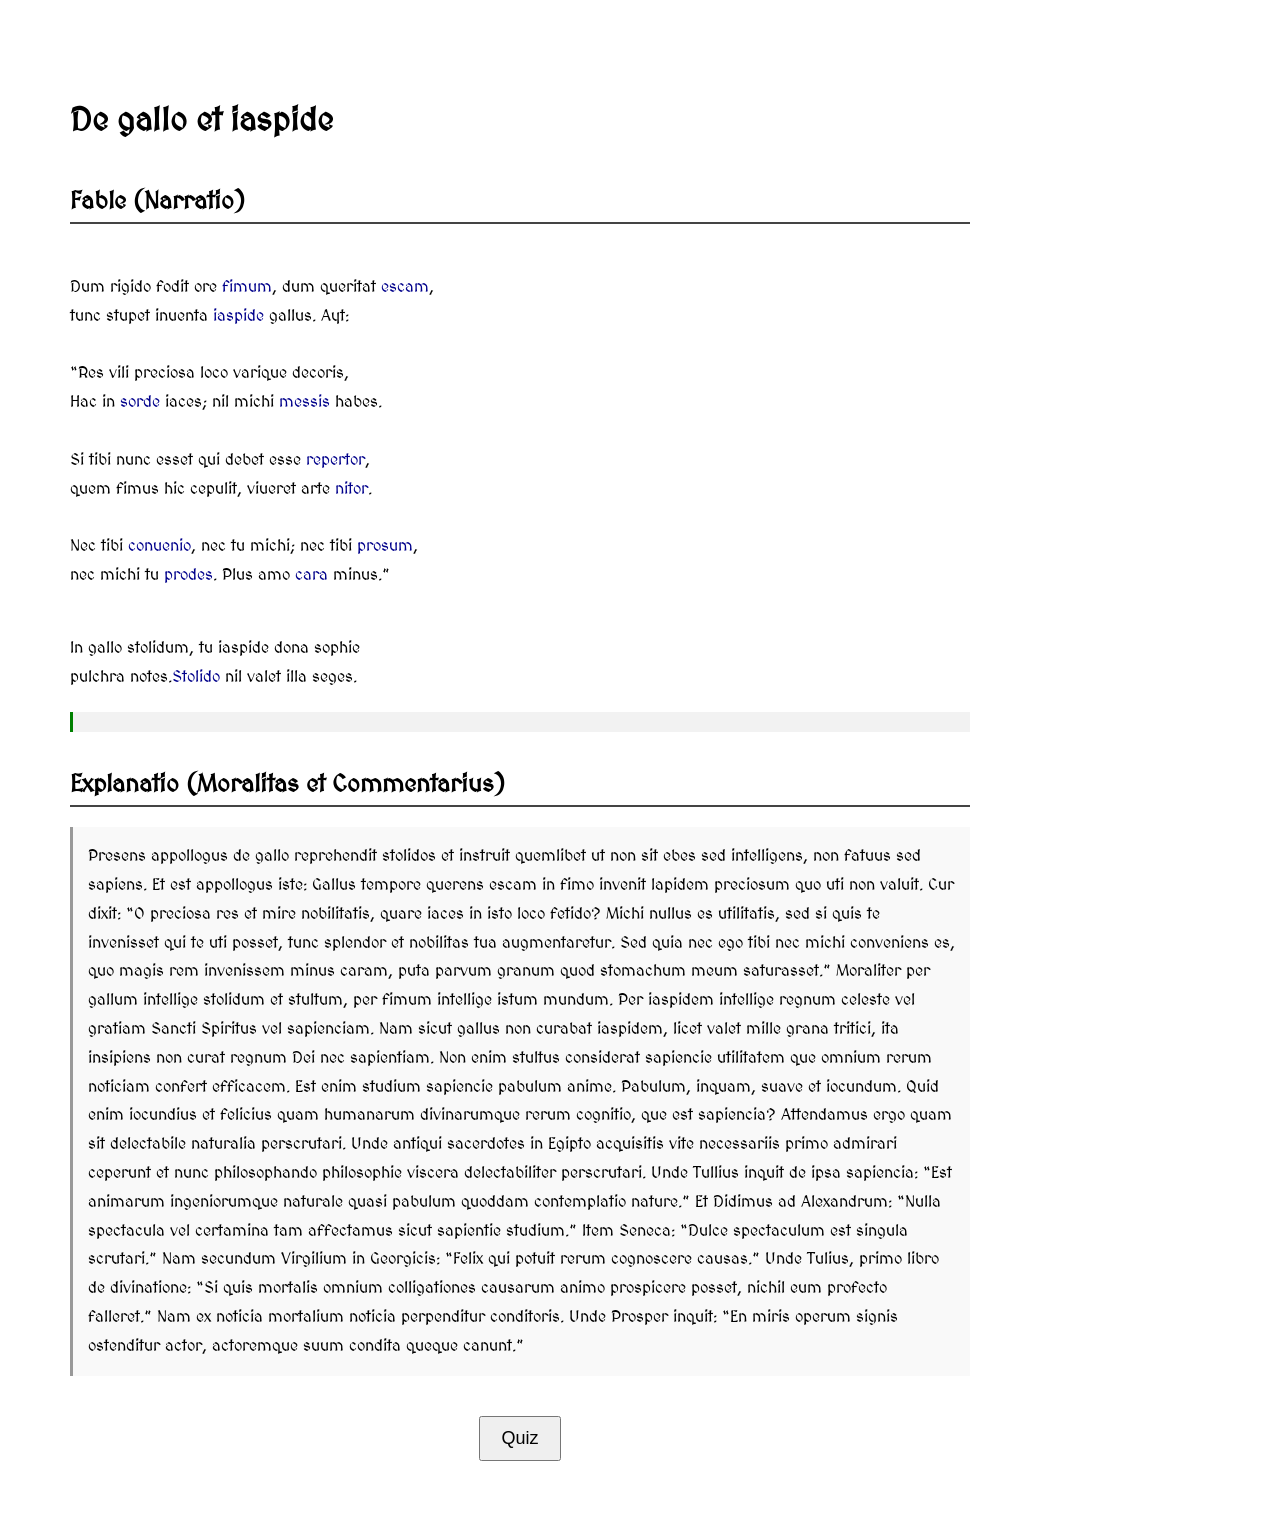
==== fable.html @ 04a35dd5 "Rename fable1.html to fable.html" ====
<!DOCTYPE html>
<html>
<head>
<meta charset="UTF-8">

<link href="https://fonts.googleapis.com/css2?family=MedievalSharp&display=swap" rel="stylesheet">

<style>
body {
  font-family: 'MedievalSharp', cursive;
  margin: 40px;
  line-height: 1.8;

  background-image: url("https://www.english.ox.ac.uk/sites/default/files/styles/mt_image_large/public/english/images/article/767px-wenceslas_hollar_-_the_cock_and_the_jewel.jpg?itok=mAj4ozid");
  background-size: cover;
  background-position: center;
  background-attachment: fixed;
}

/* MAIN CONTAINER */
.content {
  max-width: 900px;
  background: rgba(255, 255, 255, 0.65);
  padding: 30px;
  border-radius: 10px;
}

/* VERSE STYLE */
.latin {
  white-space: pre-line;
}

/* CLICKABLE WORDS */
.w {
  color: darkblue;
  cursor: pointer;
}

/* GLOSS BOX */
#gloss {
  margin-top: 20px;
  padding: 10px;
  border-left: 3px solid green;
  background: rgba(240, 240, 240, 0.85);
}

/* COMMENTARY */
.commentary {
  background: rgba(248, 248, 248, 0.85);
  padding: 15px;
  border-left: 3px solid #999;
  margin-top: 10px;
}

/* TITLES */
h2 {
  border-bottom: 2px solid #444;
  margin-top: 30px;
}
</style>
</head>

<body>

<div class="content">

<h1>De gallo et iaspide</h1>

<!-- FABLE -->
<h2>Fable (Narratio)</h2>

<p class="latin">
Dum rigido fodit ore <span class="w" onclick="g('fimum')">fimum</span>, dum queritat <span class="w" onclick="g('escam')">escam</span>,
tunc stupet inuenta <span class="w" onclick="g('iaspis')">iaspide</span> gallus. Ayt:

“Res vili preciosa loco varique decoris,
Hac in <span class="w" onclick="g('sorde')">sorde</span> iaces; nil michi <span class="w" onclick="g('messis')">messis</span> habes.

Si tibi nunc esset qui debet esse <span class="w" onclick="g('repertor')">repertor</span>,
quem fimus hic cepulit, viueret arte <span class="w" onclick="g('nitor')">nitor</span>.

Nec tibi <span class="w" onclick="g('conuenio')">conuenio</span>, nec tu michi; nec tibi <span class="w" onclick="g('prosum')">prosum</span>,
nec michi tu <span class="w" onclick="g('prodes')">prodes</span>. Plus amo <span class="w" onclick="g('cara')">cara</span> minus.”
</p>

<p class="latin">
In gallo stolidum, tu iaspide dona sophie 
pulchra notes.<span class="w" onclick="g('stolido')">Stolido</span> nil valet illa seges.
</p>

<!-- GLOSS OUTPUT -->
<div id="gloss"></div>

<!-- COMMENTARY -->
<h2>Explanatio (Moralitas et Commentarius)</h2>

<div class="commentary">
Presens appollogus de gallo reprehendit stolidos et instruit quemlibet ut non sit ebes sed intelligens, non fatuus sed sapiens.

Et est appollogus iste:
Gallus tempore querens escam in fimo invenit lapidem preciosum quo uti non valuit.

Cur dixit: “O preciosa res et mire nobilitatis, quare iaces in isto loco fetido?
Michi nullus es utilitatis, sed si quis te invenisset qui te uti posset, tunc splendor et nobilitas tua augmentaretur.
Sed quia nec ego tibi nec michi conveniens es, quo magis rem invenissem minus caram, puta parvum granum quod stomachum meum saturasset.”

Moraliter per gallum intellige stolidum et stultum, per fimum intellige istum mundum.
Per iaspidem intellige regnum celeste vel gratiam Sancti Spiritus vel sapienciam.

Nam sicut gallus non curabat iaspidem, licet valet mille grana tritici, ita insipiens non curat regnum Dei nec sapientiam.

Non enim stultus considerat sapiencie utilitatem que omnium rerum noticiam confert efficacem.

Est enim studium sapiencie pabulum anime.
Pabulum, inquam, suave et iocundum.

Quid enim iocundius et felicius quam humanarum divinarumque rerum cognitio, que est sapiencia?

Attendamus ergo quam sit delectabile naturalia perscrutari.

Unde antiqui sacerdotes in Egipto acquisitis vite necessariis primo admirari ceperunt et nunc philosophando philosophie viscera delectabiliter perscrutari.

Unde Tullius inquit de ipsa sapiencia:
“Est animarum ingeniorumque naturale quasi pabulum quoddam contemplatio nature.”

Et Didimus ad Alexandrum:
“Nulla spectacula vel certamina tam affectamus sicut sapientie studium.”

Item Seneca:
“Dulce spectaculum est singula scrutari.”

Nam secundum Virgilium in Georgicis:
“Felix qui potuit rerum cognoscere causas.”

Unde Tulius, primo libro de divinatione:
“Si quis mortalis omnium colligationes causarum animo prospicere posset, nichil eum profecto falleret.”

Nam ex noticia mortalium noticia perpenditur conditoris.

Unde Prosper inquit:
“En miris operum signis ostenditur actor, actoremque suum condita queque canunt.”
</div>

<div style="text-align:center; margin-top:40px;">
  <a href="quiz.html">
    <button style="font-size:18px; padding:10px 20px; cursor:pointer;">
      Quiz
    </button>
  </a>
</div>
</div>

<script>
function g(w) {

let t = "";

if (w === "fimum") t = "terram";
if (w === "escam") t = "cibum";
if (w === "iaspis") t = "sapientia / lapis preciosus";
if (w === "sorde") t = "immunditia";
if (w === "messis") t = "fructus";
if (w === "repertor") t = "inventor";
if (w === "nitor") t = "splendor";
if (w === "conuenio") t = "congruo / aptus sum";
if (w === "prosum") t = "utilis sum";
if (w === "prodes") t = "utilis es";
if (w === "cara") t = "pretiosa";
if (w === "stolido") t = "stulto / insipiente";

document.getElementById("gloss").innerHTML = t;
}
</script>

</body>
</html>
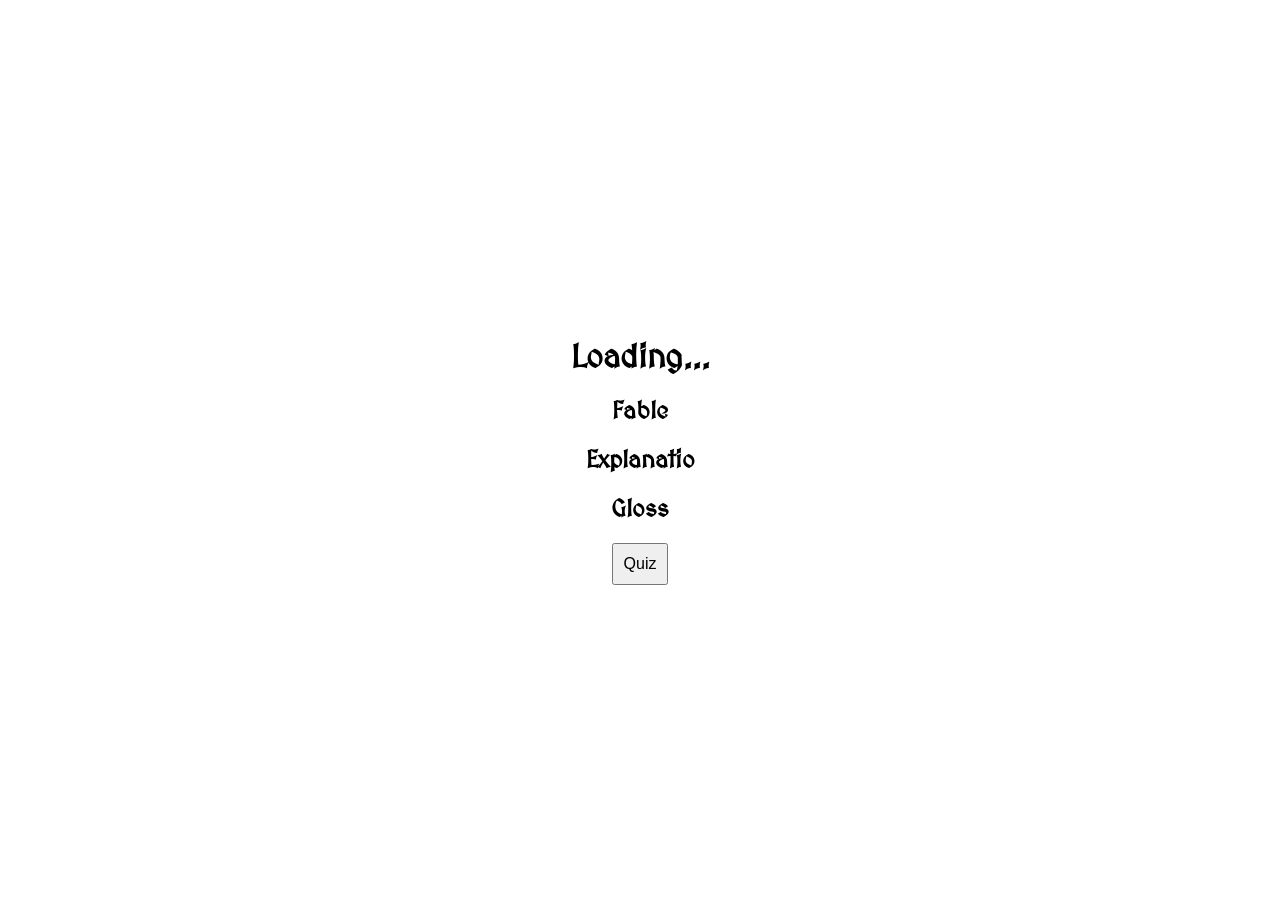
==== commit 3fb9b36a: "Update fable.html" ====
--- a/fable.html
+++ b/fable.html
@@ -1,176 +1,42 @@
 <!DOCTYPE html>
 <html>
 <head>
-<meta charset="UTF-8">
+  <meta charset="UTF-8">
 
-<link href="https://fonts.googleapis.com/css2?family=MedievalSharp&display=swap" rel="stylesheet">
+  <title>Fable</title>
 
-<style>
-body {
-  font-family: 'MedievalSharp', cursive;
-  margin: 40px;
-  line-height: 1.8;
+  <!-- medieval font -->
+  <link href="https://fonts.googleapis.com/css2?family=MedievalSharp&display=swap" rel="stylesheet">
 
-  background-image: url("https://www.english.ox.ac.uk/sites/default/files/styles/mt_image_large/public/english/images/article/767px-wenceslas_hollar_-_the_cock_and_the_jewel.jpg?itok=mAj4ozid");
-  background-size: cover;
-  background-position: center;
-  background-attachment: fixed;
-}
-
-/* MAIN CONTAINER */
-.content {
-  max-width: 900px;
-  background: rgba(255, 255, 255, 0.65);
-  padding: 30px;
-  border-radius: 10px;
-}
-
-/* VERSE STYLE */
-.latin {
-  white-space: pre-line;
-}
-
-/* CLICKABLE WORDS */
-.w {
-  color: darkblue;
-  cursor: pointer;
-}
-
-/* GLOSS BOX */
-#gloss {
-  margin-top: 20px;
-  padding: 10px;
-  border-left: 3px solid green;
-  background: rgba(240, 240, 240, 0.85);
-}
-
-/* COMMENTARY */
-.commentary {
-  background: rgba(248, 248, 248, 0.85);
-  padding: 15px;
-  border-left: 3px solid #999;
-  margin-top: 10px;
-}
-
-/* TITLES */
-h2 {
-  border-bottom: 2px solid #444;
-  margin-top: 30px;
-}
-</style>
+  <!-- our CSS -->
+  <link rel="stylesheet" href="style.css">
 </head>
 
 <body>
 
-<div class="content">
+  <!-- 📦 main content box -->
+  <div class="container">
 
-<h1>De gallo et iaspide</h1>
+    <!-- 🧠 title will be filled by JavaScript -->
+    <h1 id="title">Loading...</h1>
 
-<!-- FABLE -->
-<h2>Fable (Narratio)</h2>
+    <h2>Fable</h2>
+    <p id="latin"></p>
 
-<p class="latin">
-Dum rigido fodit ore <span class="w" onclick="g('fimum')">fimum</span>, dum queritat <span class="w" onclick="g('escam')">escam</span>,
-tunc stupet inuenta <span class="w" onclick="g('iaspis')">iaspide</span> gallus. Ayt:
+    <h2>Explanatio</h2>
+    <p id="commentary"></p>
 
-“Res vili preciosa loco varique decoris,
-Hac in <span class="w" onclick="g('sorde')">sorde</span> iaces; nil michi <span class="w" onclick="g('messis')">messis</span> habes.
+    <!-- 📚 vocabulary box -->
+    <h2>Gloss</h2>
+    <div id="gloss"></div>
 
-Si tibi nunc esset qui debet esse <span class="w" onclick="g('repertor')">repertor</span>,
-quem fimus hic cepulit, viueret arte <span class="w" onclick="g('nitor')">nitor</span>.
+    <!-- 🔘 quiz button -->
+    <button onclick="goQuiz()">Quiz</button>
 
-Nec tibi <span class="w" onclick="g('conuenio')">conuenio</span>, nec tu michi; nec tibi <span class="w" onclick="g('prosum')">prosum</span>,
-nec michi tu <span class="w" onclick="g('prodes')">prodes</span>. Plus amo <span class="w" onclick="g('cara')">cara</span> minus.”
-</p>
+  </div>
 
-<p class="latin">
-In gallo stolidum, tu iaspide dona sophie 
-pulchra notes.<span class="w" onclick="g('stolido')">Stolido</span> nil valet illa seges.
-</p>
-
-<!-- GLOSS OUTPUT -->
-<div id="gloss"></div>
-
-<!-- COMMENTARY -->
-<h2>Explanatio (Moralitas et Commentarius)</h2>
-
-<div class="commentary">
-Presens appollogus de gallo reprehendit stolidos et instruit quemlibet ut non sit ebes sed intelligens, non fatuus sed sapiens.
-
-Et est appollogus iste:
-Gallus tempore querens escam in fimo invenit lapidem preciosum quo uti non valuit.
-
-Cur dixit: “O preciosa res et mire nobilitatis, quare iaces in isto loco fetido?
-Michi nullus es utilitatis, sed si quis te invenisset qui te uti posset, tunc splendor et nobilitas tua augmentaretur.
-Sed quia nec ego tibi nec michi conveniens es, quo magis rem invenissem minus caram, puta parvum granum quod stomachum meum saturasset.”
-
-Moraliter per gallum intellige stolidum et stultum, per fimum intellige istum mundum.
-Per iaspidem intellige regnum celeste vel gratiam Sancti Spiritus vel sapienciam.
-
-Nam sicut gallus non curabat iaspidem, licet valet mille grana tritici, ita insipiens non curat regnum Dei nec sapientiam.
-
-Non enim stultus considerat sapiencie utilitatem que omnium rerum noticiam confert efficacem.
-
-Est enim studium sapiencie pabulum anime.
-Pabulum, inquam, suave et iocundum.
-
-Quid enim iocundius et felicius quam humanarum divinarumque rerum cognitio, que est sapiencia?
-
-Attendamus ergo quam sit delectabile naturalia perscrutari.
-
-Unde antiqui sacerdotes in Egipto acquisitis vite necessariis primo admirari ceperunt et nunc philosophando philosophie viscera delectabiliter perscrutari.
-
-Unde Tullius inquit de ipsa sapiencia:
-“Est animarum ingeniorumque naturale quasi pabulum quoddam contemplatio nature.”
-
-Et Didimus ad Alexandrum:
-“Nulla spectacula vel certamina tam affectamus sicut sapientie studium.”
-
-Item Seneca:
-“Dulce spectaculum est singula scrutari.”
-
-Nam secundum Virgilium in Georgicis:
-“Felix qui potuit rerum cognoscere causas.”
-
-Unde Tulius, primo libro de divinatione:
-“Si quis mortalis omnium colligationes causarum animo prospicere posset, nichil eum profecto falleret.”
-
-Nam ex noticia mortalium noticia perpenditur conditoris.
-
-Unde Prosper inquit:
-“En miris operum signis ostenditur actor, actoremque suum condita queque canunt.”
-</div>
-
-<div style="text-align:center; margin-top:40px;">
-  <a href="quiz.html">
-    <button style="font-size:18px; padding:10px 20px; cursor:pointer;">
-      Quiz
-    </button>
-  </a>
-</div>
-</div>
-
-<script>
-function g(w) {
-
-let t = "";
-
-if (w === "fimum") t = "terram";
-if (w === "escam") t = "cibum";
-if (w === "iaspis") t = "sapientia / lapis preciosus";
-if (w === "sorde") t = "immunditia";
-if (w === "messis") t = "fructus";
-if (w === "repertor") t = "inventor";
-if (w === "nitor") t = "splendor";
-if (w === "conuenio") t = "congruo / aptus sum";
-if (w === "prosum") t = "utilis sum";
-if (w === "prodes") t = "utilis es";
-if (w === "cara") t = "pretiosa";
-if (w === "stolido") t = "stulto / insipiente";
-
-document.getElementById("gloss").innerHTML = t;
-}
-</script>
+  <!-- brain -->
+  <script src="script.js"></script>
 
 </body>
 </html>
--- a/style.css
+++ b/style.css
@@ -0,0 +1,41 @@
+/* 🧠 This applies to the whole page */
+body {
+  margin: 0;
+  height: 100vh;
+
+  /* center everything */
+  display: flex;
+  justify-content: center;
+  align-items: center;
+  text-align: center;
+
+  /* medieval font */
+  font-family: 'MedievalSharp', cursive;
+
+  /* 📌 YOUR background image */
+  background-image: url("https://bestiary.ca/beastimage/minimg100410.jpg");
+  background-size: cover;
+  background-position: center;
+  background-repeat: no-repeat;
+}
+
+/* 📦 the white “parchment box” */
+.container {
+  background: rgba(255, 255, 255, 0.85);
+  padding: 40px;
+  border-radius: 10px;
+}
+
+/* ✏️ input box */
+input {
+  padding: 10px;
+  font-size: 16px;
+  width: 220px;
+}
+
+/* 🔘 button */
+button {
+  padding: 10px;
+  font-size: 16px;
+  cursor: pointer;
+}
